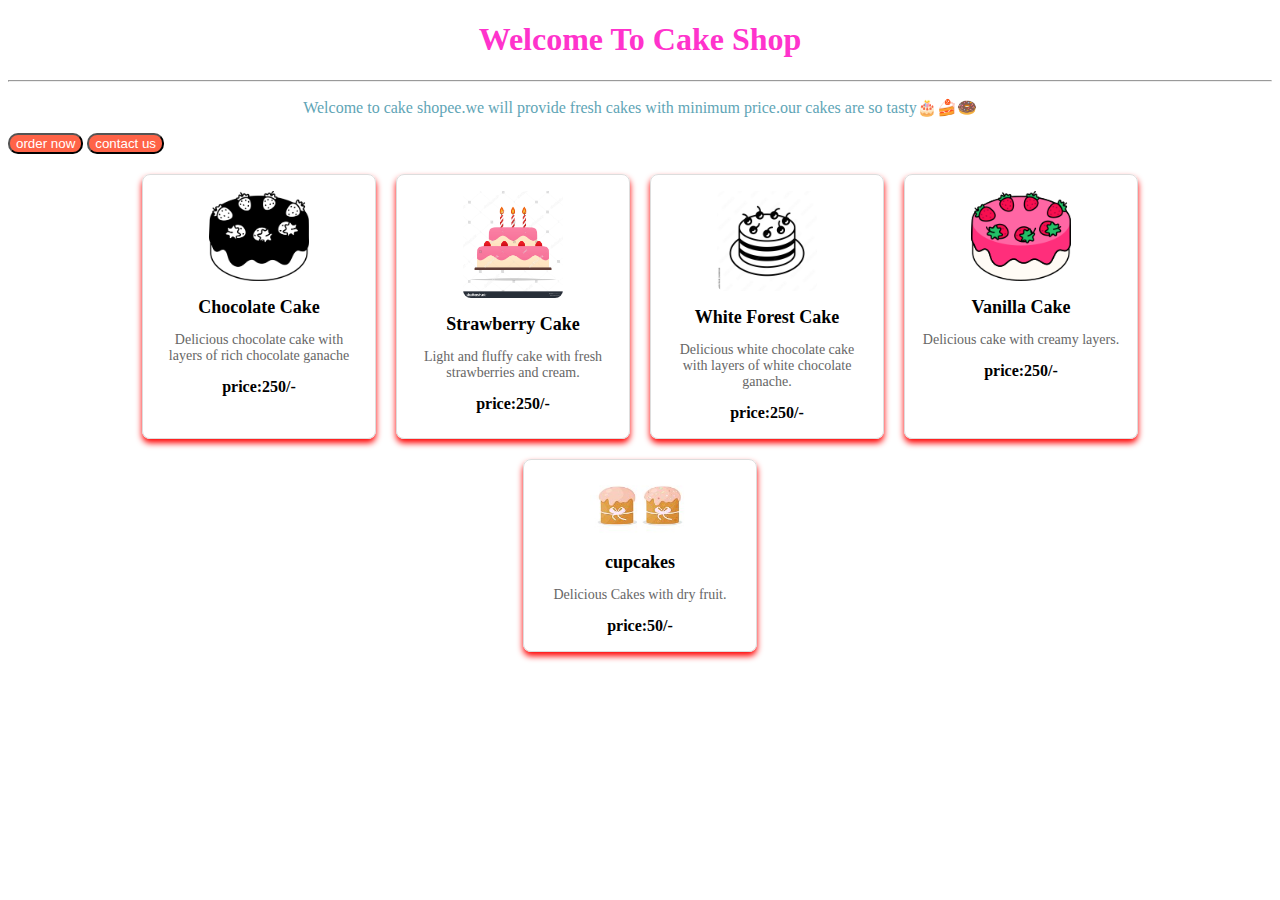
==== index.html @ 3d431af6 "index.html file created" ====
<!DOCTYPE html>
<html>
<head>
    <title>Welcome To Cake Shopee</title>
</head>
<style>
    .btn{
        background-color: tomato;
        color: white;
        border: 2px solid dashed;
        border-radius: 10px;
        text-align: center;
    }
    .btn:hover {
        background-color: aquamarine;
        color: black;
        
      }
    .container{
        display: flex;
        flex-wrap: wrap;
        justify-content: center;
        gap: 20px;
        padding: 20px;
    }
    .cake{
        border: #f8f8f8;
        border: 1px solid #ddd;
        border-radius: 8px;
        width: 200px;
        padding: 16px;
        text-align: center;
        box-shadow: 0 4px 6px red;
    }
    .cake img {
max-width: 100px;
border-radius: 8px;
    }
    .cake h3 {
        font-size: 18px;
        margin: 12px 0 8px;
    }
    .cake p {
        font-size: 14px;
        color:#666;
    }

</style>
</head>
<body>
    <h1 class="h1">Welcome To Cake Shop</h1> <hr>
    <p class="p">Welcome to cake shopee.we will provide fresh cakes with minimum price.our cakes are so tasty🎂🍰🍩</p>
    <button class="btn">order now</button>
    <button class="btn">contact us</button>
    <div class="container">
        <div class="cake">
            <img src="./images/blackforestcake.png" alt="blackforestcake">
            <h3>Chocolate Cake</h3>
            <p>Delicious chocolate cake with layers of rich chocolate ganache</p>
            <b>price:250/-</b>
        </div>
        <div class="cake">
        <img src="./images/strawberrycake.jpg" alt="strawberrycake">
        <h3>Strawberry Cake</h3>
        <p>Light and fluffy cake with fresh strawberries and cream.</p>
        <b>price:250/-</b>
    </div>
    <div class="cake">
        <img src="./images/whiteforestcake.jpg" alt="whiteforestcake">
        <h3>White Forest Cake</h3>
        <p>Delicious white chocolate cake with layers of white chocolate ganache.</p>
        <b>price:250/-</b>
    </div>
    <div class="cake">
        <img src="./images/vanillacake.png" alt="vanillacake">
        <h3>Vanilla Cake </h3>
        <p>Delicious cake with creamy layers.</p>
        <b>price:250/-</b>
    </div>
    <div class="cake">
        <img src="./images/cupcake.jpg" alt="cupcake">
        <h3>cupcakes</h3>
        <p>Delicious Cakes with dry fruit.</p>
        <b>price:50/-</b>
    </div>
    </div>
    <link href="index1.css" rel="stylesheet">
</body>
</html>
---- index1.css ----
h1{
    color: #ff33cc;
    text-align: center;
 }
 p{
 color:#60a5b6 ;
 text-align: center;
 }
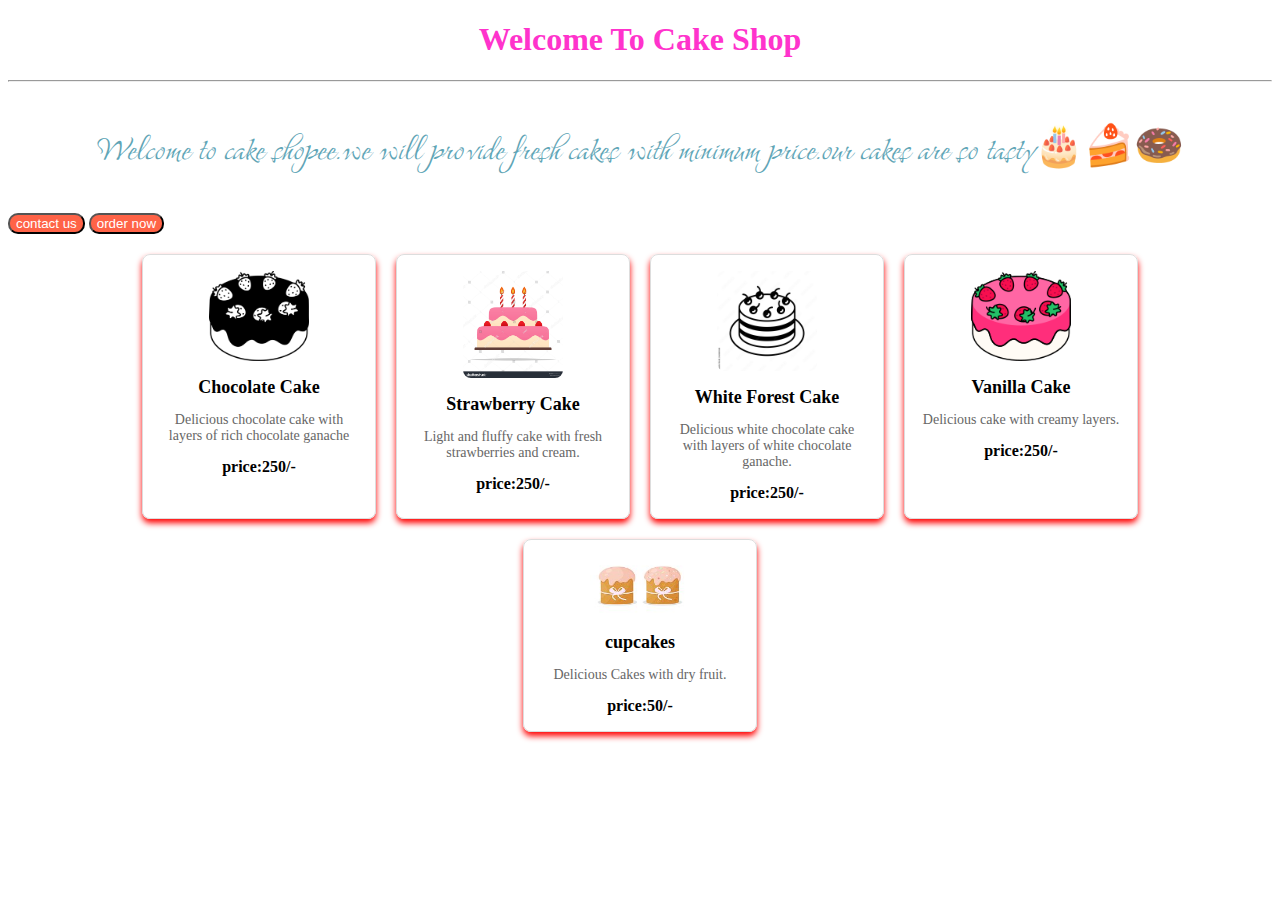
==== commit 5f285036: "google fonts are added" ====
--- a/index.html
+++ b/index.html
@@ -2,8 +2,14 @@
 <html>
 <head>
     <title>Welcome To Cake Shopee</title>
-</head>
+<link rel="preconnect" href="https://fonts.googleapis.com">
+<link rel="preconnect" href="https://fonts.gstatic.com" crossorigin>
+<link href="https://fonts.googleapis.com/css2?family=Grey+Qo&display=swap" rel="stylesheet">
 <style>
+.text{
+    font-family: "Grey Qo", cursive;
+    
+}
     .btn{
         background-color: tomato;
         color: white;
@@ -43,15 +49,16 @@
     .cake p {
         font-size: 14px;
         color:#666;
+       
     }
 
 </style>
 </head>
 <body>
     <h1 class="h1">Welcome To Cake Shop</h1> <hr>
-    <p class="p">Welcome to cake shopee.we will provide fresh cakes with minimum price.our cakes are so tasty🎂🍰🍩</p>
-    <button class="btn">order now</button>
+    <p class="text">Welcome to cake shopee.we will provide fresh cakes with minimum price.our cakes are so tasty🎂🍰🍩</p>
     <button class="btn">contact us</button>
+    <button class="btn">order now </button>
     <div class="container">
         <div class="cake">
             <img src="./images/blackforestcake.png" alt="blackforestcake">
@@ -84,6 +91,6 @@
         <b>price:50/-</b>
     </div>
     </div>
-    <link href="index1.css" rel="stylesheet">
+    <link href="index.css" rel="stylesheet">
 </body>
 </html>--- a/index.css
+++ b/index.css
@@ -0,0 +1,9 @@
+h1{
+    color: #ff33cc;
+    text-align: center;
+ }
+ p{
+ color:#60a5b6 ;
+ text-align: center;
+ font-size: 40px;
+ }